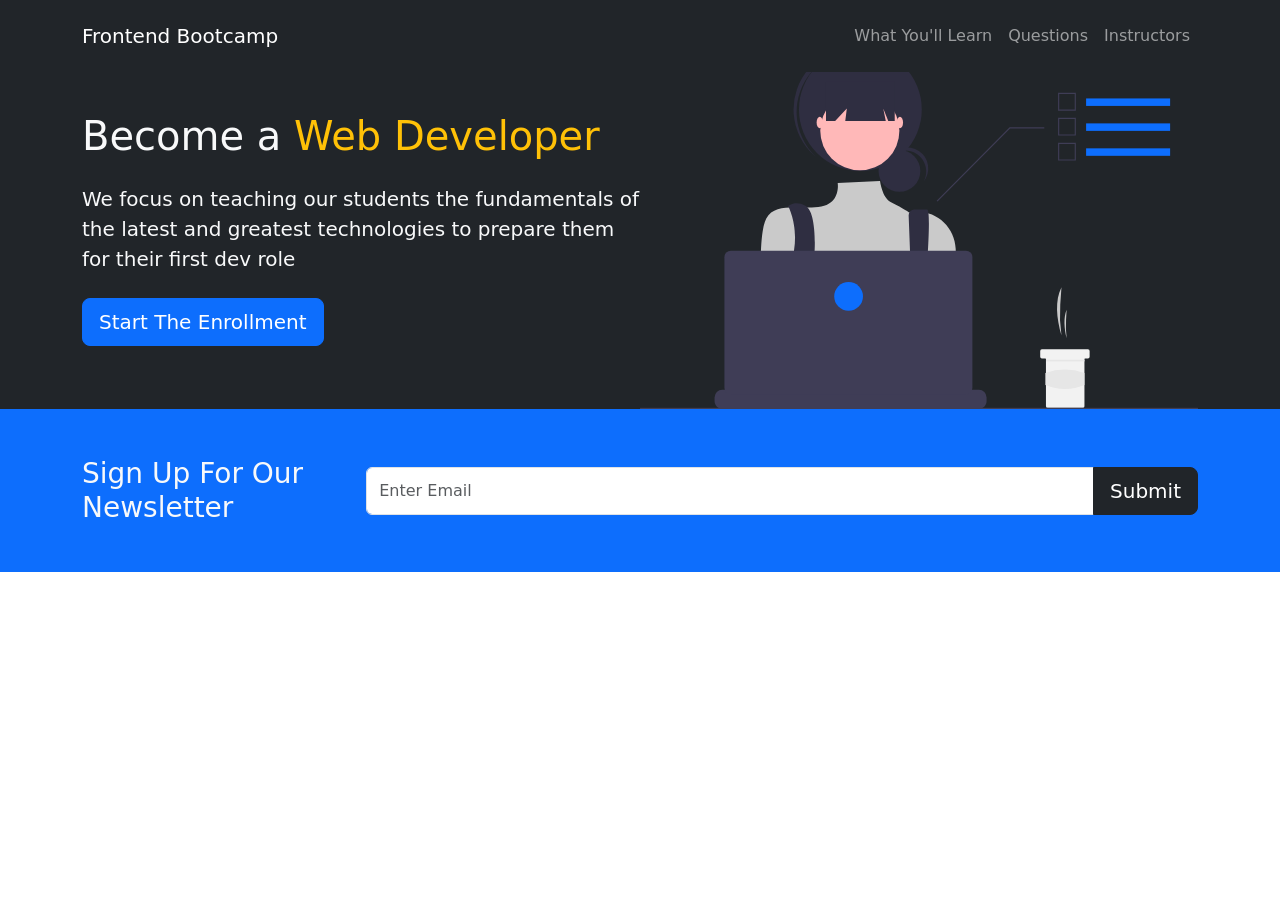
==== index.html @ 8d958fb9 "init commit" ====
<!DOCTYPE html>
<html lang="en">
  <head>
    <meta charset="UTF-8" />
    <meta http-equiv="X-UA-Compatible" content="IE=edge" />
    <meta name="viewport" content="width=device-width, initial-scale=1.0" />
    <link
      href="https://cdn.jsdelivr.net/npm/bootstrap@5.0.1/dist/css/bootstrap.min.css"
      rel="stylesheet"
      integrity="sha384-+0n0xVW2eSR5OomGNYDnhzAbDsOXxcvSN1TPprVMTNDbiYZCxYbOOl7+AMvyTG2x"
      crossorigin="anonymous"
    />
    <link
      rel="stylesheet"
      href="https://cdn.jsdelivr.net/npm/bootstrap-icons@1.3.0/font/bootstrap-icons.css"
    />
    <link
      href="https://api.mapbox.com/mapbox-gl-js/v2.1.1/mapbox-gl.css"
      rel="stylesheet"
    />
    <link rel="stylesheet" href="style.css" />
    <title>Frontend Bootcamp</title>
  </head>
  <body>
    <!-- Navbar -->
    <nav class="navbar navbar-expand-lg bg-dark navbar-dark py-3 fixed-top">
      <div class="container">
        <a href="#" class="navbar-brand">Frontend Bootcamp</a>

        <button
          class="navbar-toggler"
          type="button"
          data-bs-toggle="collapse"
          data-bs-target="#navmenu"
        >
          <span class="navbar-toggler-icon"></span>
        </button>

        <div class="collapse navbar-collapse" id="navmenu">
          <ul class="navbar-nav ms-auto">
            <li class="nav-item">
              <a href="#learn" class="nav-link">What You'll Learn</a>
            </li>
            <li class="nav-item">
              <a href="#questions" class="nav-link">Questions</a>
            </li>
            <li class="nav-item">
              <a href="#instructors" class="nav-link">Instructors</a>
            </li>
          </ul>
        </div>
      </div>
    </nav>

    <!-- Showcase -->
    <section
      class="bg-dark text-light p-5 p-lg-0 pt-lg-5 text-center text-sm-start"
    >
      <div class="container">
        <div class="d-sm-flex align-items-center justify-content-between">
          <div>
            <h1>Become a <span class="text-warning"> Web Developer </span></h1>
            <p class="lead my-4">
              We focus on teaching our students the fundamentals of the latest
              and greatest technologies to prepare them for their first dev role
            </p>
            <button
              class="btn btn-primary btn-lg"
              data-bs-toggle="modal"
              data-bs-target="#enroll"
            >
              Start The Enrollment
            </button>
          </div>
          <img
            class="img-fluid w-50 d-none d-sm-block"
            src="showcase.svg"
            alt=""
          />
        </div>
      </div>
    </section>

    <!-- Newsletter -->
    <section class="bg-primary text-light p-5">
      <div class="container">
        <div class="d-md-flex justify-content-between align-items-center">
          <h3 class="mb-3 mb-md-0">Sign Up For Our Newsletter</h3>

          <div class="input-group news-input">
            <input type="text" class="form-control" placeholder="Enter Email" />
            <button class="btn btn-dark btn-lg" type="button">Submit</button>
          </div>
        </div>
      </div>
    </section>


  </body>
</html>
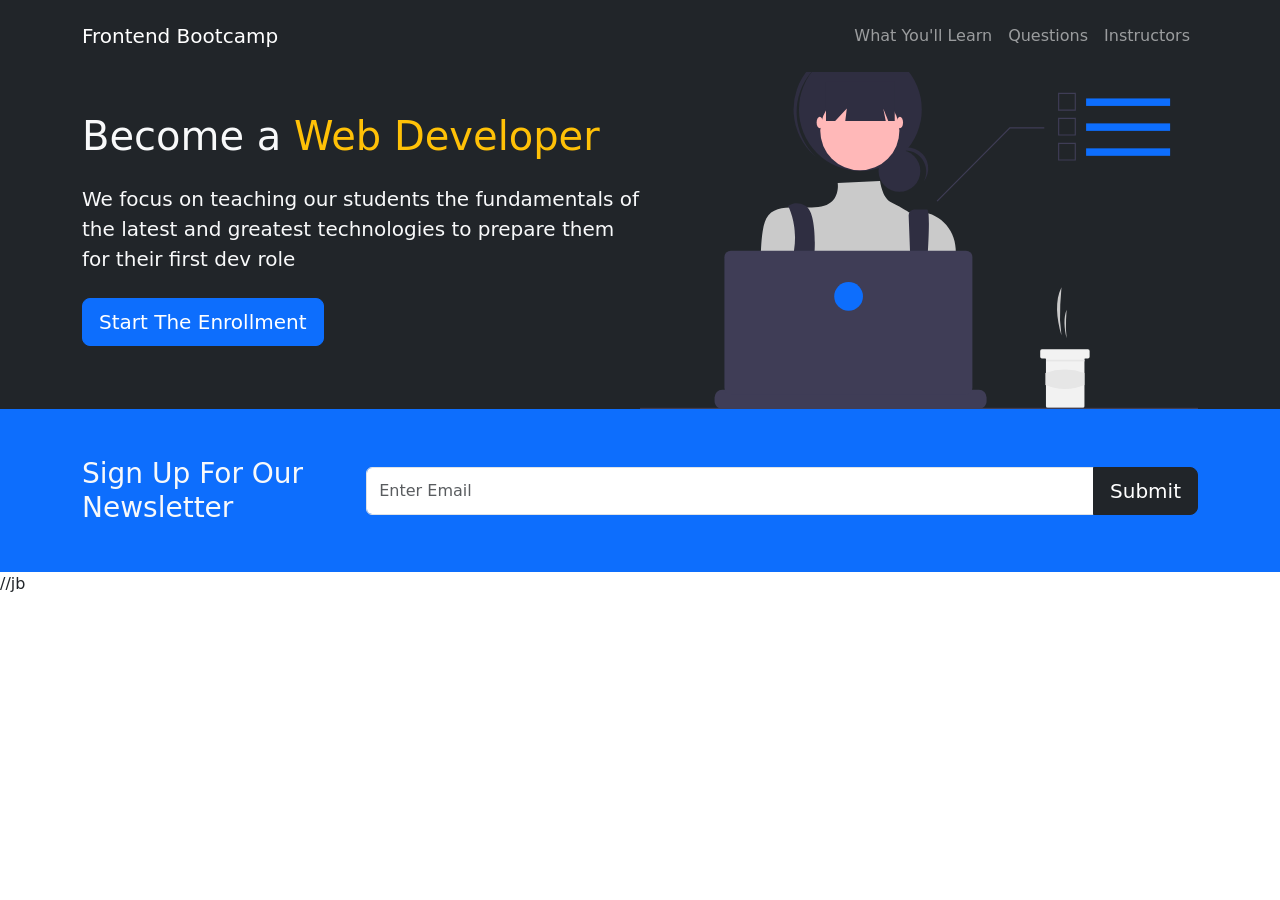
==== commit f2bc4591: "first" ====
--- a/index.html
+++ b/index.html
@@ -98,3 +98,4 @@
 
   </body>
 </html>
+//jb
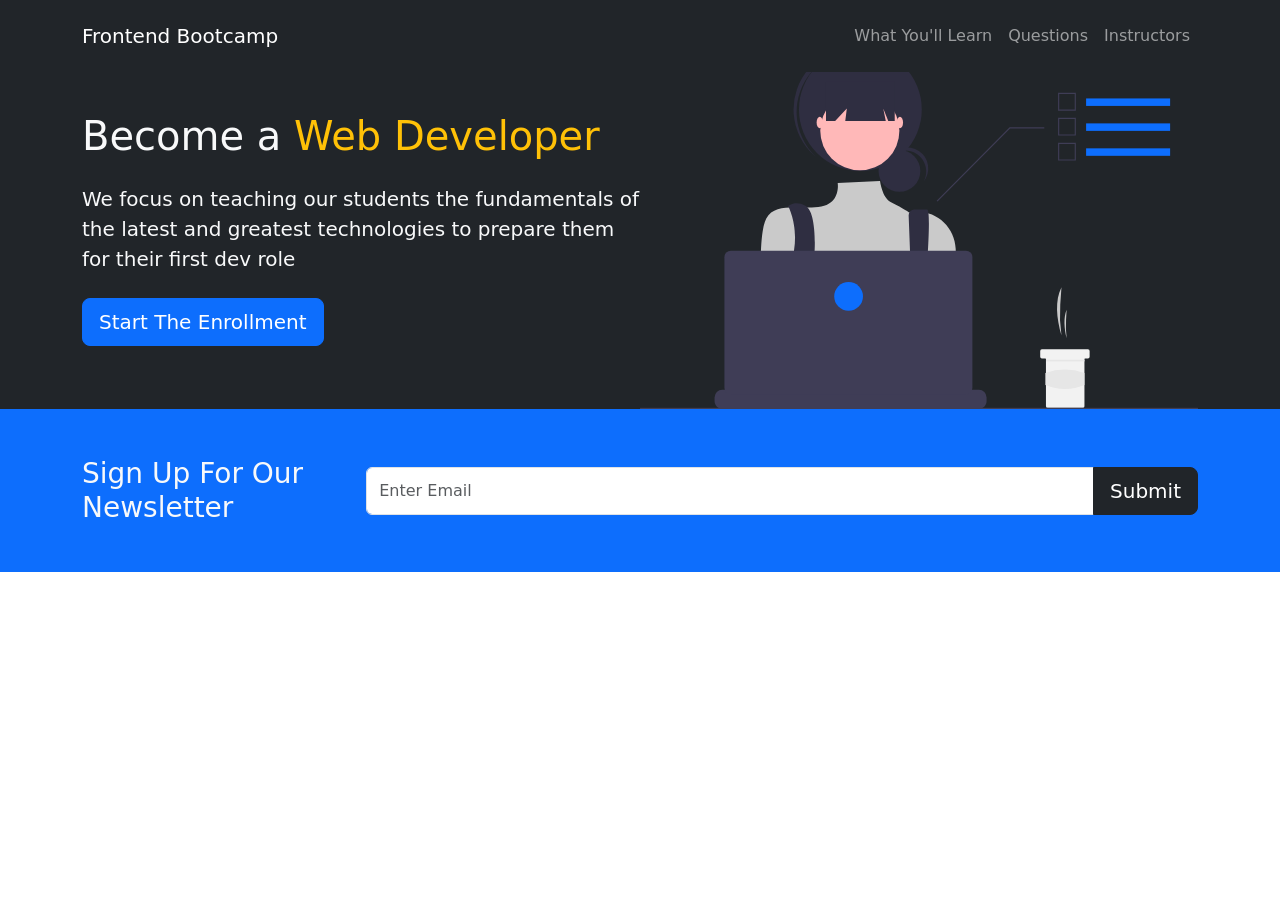
==== commit ae603220: "" ====
--- a/index.html
+++ b/index.html
@@ -98,4 +98,3 @@
 
   </body>
 </html>
-//jb
